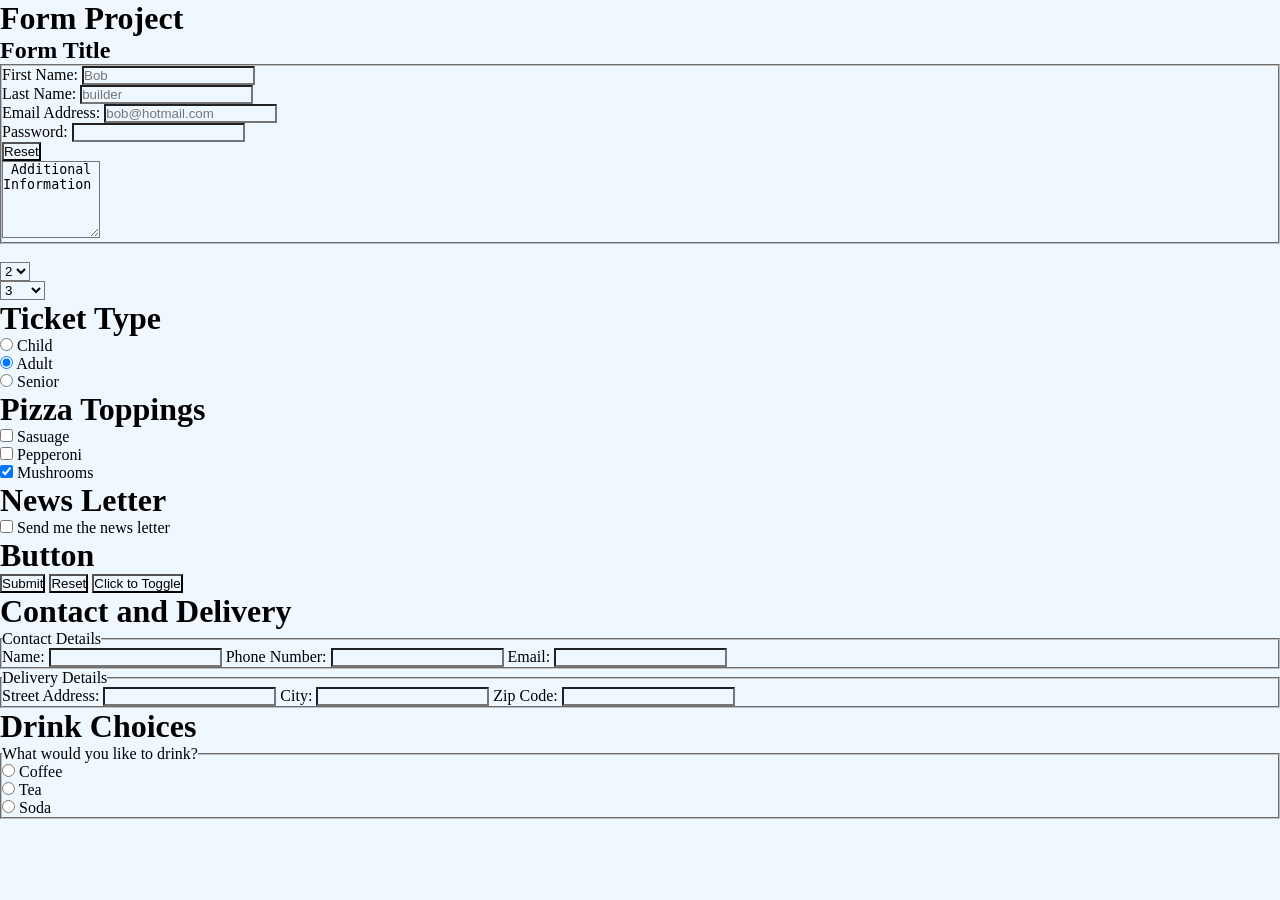
==== projects/index.html @ c91ac144 "form exercises" ====
<!DOCTYPE html>
<html lang="en">
<head>
    <meta charset="UTF-8">
    <meta name="viewport" content="width=device-width, initial-scale=1.0">
    <title>Form Project</title>

    <link rel="stylesheet" href="styles.css">

</head>
<body>
    <h1> Form Project </h1>
    <h2> Form Title </h2>
    <form action="example.com/path" method="post" > 
        
        <fieldset>
    
        <label for="first_Name"> First Name: </label>
        <input type="text" id="first_Name" placeholder="Bob" name="first_Name">
        
        <br>

        <label for="last_Name"> Last Name: </label>
        <input type="text" id="last_Name" placeholder="builder" name="last_Name">


        <br>
        
        <label for="user_email">Email Address:</label>
        <input type="email" id="user_email" name="user_email" placeholder="bob@hotmail.com">

        <br>

        <label for="user_password"> Password: </label>
        <input type="password" name="user_password" id="user_password">
        
        <br>
       
        <button type="reset">Reset</button>
       
        <br>

        <textarea rows="5" cols="10"> Additional Information </textarea>
      
    </fieldset>
        <br>

        <select name="Car" id="car">
            <option value="a"> 1 </option>
            <option value="2" selected> 2 </option>
            <option value="3"> 3 </option>
            <option value="4"> 4 </option>
        </select>

        <br>

        <select name="fashion" id="fashion">
            <optgroup label="Clothing">
                <option value="a"> 1 </option>
                <option value="2"> 2 </option>
                <option value="3" selected> 3 </option>
                <option value="4"> 4 </option>
            </optgroup>

            <optgroup label="Foot Wear">
                <option value="a"> 1 </option>
                <option value="2"> 2 </option>
                <option value="3" selected> 3 </option>
                <option value="4"> 4 </option>
            </optgroup>

        </select>
    </form>

    <h1> Ticket Type</h1>
    <div>
        <input type="radio" id="child" name="ticket_type" value="child">
        <label for="child">Child</label>
    </div>

    <div>
        <input type="radio" name="ticket_type" id="adult" value="adult" checked>
        <label for="adult">Adult</label>
    </div>

    <div>
        <input type="radio" id="senior" name="ticket_type" value="senior">
        <label for="senior">Senior</label>
    </div>

    <h1>Pizza Toppings</h1>
    <div>
      <input type="checkbox" id="sausage" name="topping" value="sausage">
      <label for="sausage">Sasuage</label>
    </div>

    <div> 
        <input type="checkbox" id="pepperoni" name="topping" value="pepperoni">
        <label for="pepperoni">Pepperoni</label>
    </div>

    
    <div>
        <input type="checkbox" id="mushrooms" name="topping" value="mushrooms" checked >
        <label for="mushrooms">Mushrooms</label>
    </div>
    <h1> News Letter </h1>
    <div>
        <input type="checkbox" id="newsletter" name="news_letter">
        <label for="newsletter">Send me the news letter</label>
    </div>

      <h1> Button </h1>
      <button  type="submit">Submit</button>
      <button type="reset">Reset</button>
      <button type="button">Click to Toggle</button>

    <h1> Contact and Delivery </h1>
      <fieldset>
        <legend>Contact Details</legend>
      
        <label for="name">Name:</label>
        <input type="text" id="name" name="name">
      
        <label for="phone_number">Phone Number:</label>
        <input type="tel" id="phone_number" name="phone_number">
      
        <label for="email">Email:</label>
        <input type="email" id="email" name="email">
      </fieldset>
      
      <fieldset>
        <legend>Delivery Details</legend>
      
        <label for="street_address">Street Address:</label>
        <input type="text" id="street_address" name="street_address">
      
        <label for="city">City:</label>
        <input type="text" id="city" name="city">
      
        <label for="zip_code">Zip Code:</label>
        <input type="text" id="zip_code" name="zip_code">
      </fieldset>
      
      <h1> Drink Choices </h1>
      
      <fieldset>
        <legend>What would you like to drink?</legend>
      
        <div>
          <input type="radio" name="drink" id="coffee" value="coffee">
          <label for="coffee">Coffee</label>
        </div>
      
        <div>
          <input type="radio" name="drink" id="tea" value="tea">
          <label for="tea">Tea</label>
        </div>
      
        <div>
          <input type="radio" name="drink" id="soda" value="soda">
          <label for="soda">Soda</label>
        </div>
      </fieldset>
      
      
</body>
</html>
---- projects/styles.css ----
*{
    margin: 0;
    padding: 0;
    background-color: aliceblue;
}
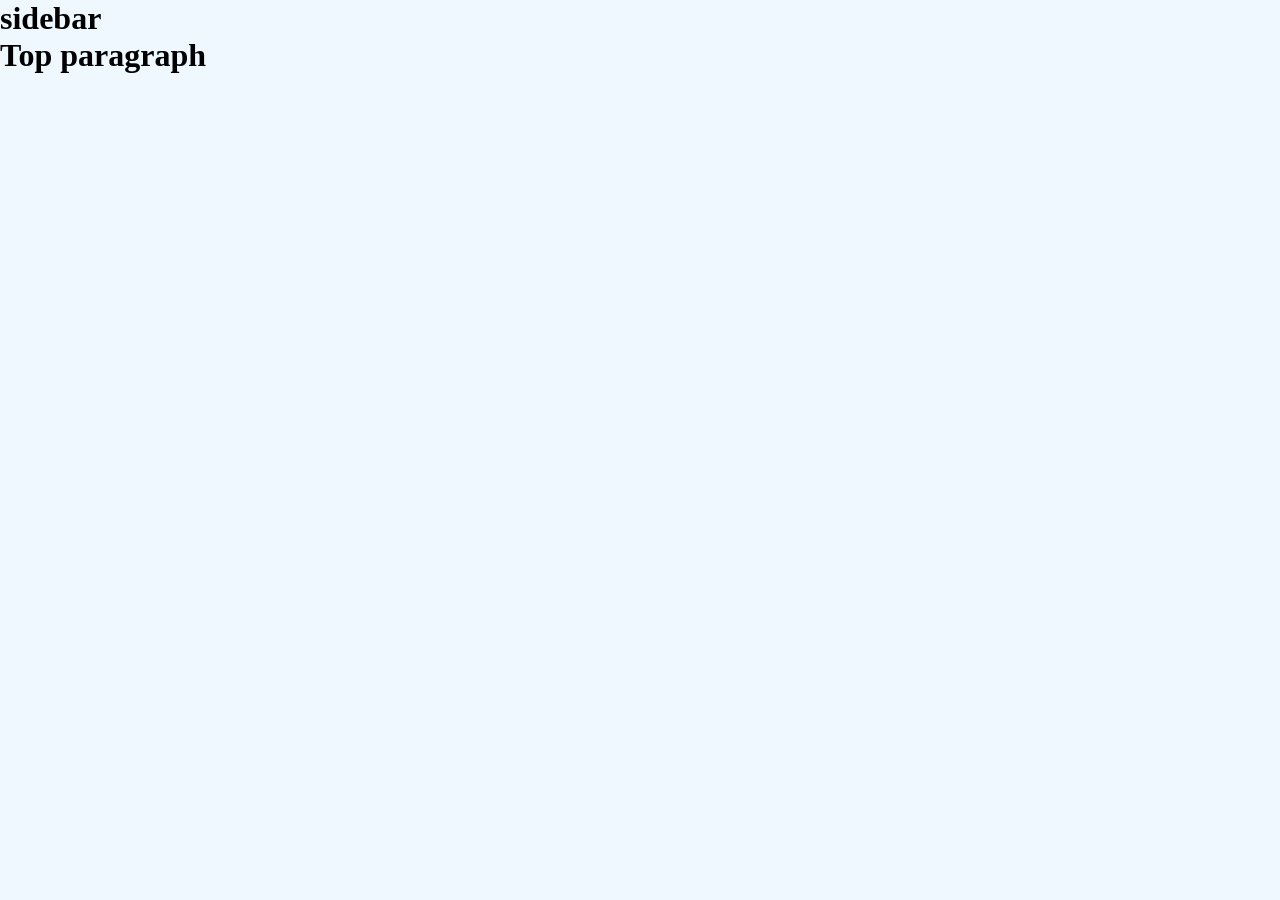
==== commit 4331e80a: "adding info" ====
--- a/projects/index.html
+++ b/projects/index.html
@@ -1,168 +1,26 @@
 <!DOCTYPE html>
 <html lang="en">
 <head>
-    <meta charset="UTF-8">
-    <meta name="viewport" content="width=device-width, initial-scale=1.0">
-    <title>Form Project</title>
-
-    <link rel="stylesheet" href="styles.css">
+  <meta charset="UTF-8">
+  <meta name="viewport" content="width=device-width, initial-scale=1.0">
+  <title>Odin Form</title>
+  <link rel="stylesheet" href="styles.css">
 
 </head>
 <body>
-    <h1> Form Project </h1>
-    <h2> Form Title </h2>
-    <form action="example.com/path" method="post" > 
-        
-        <fieldset>
-    
-        <label for="first_Name"> First Name: </label>
-        <input type="text" id="first_Name" placeholder="Bob" name="first_Name">
-        
-        <br>
 
-        <label for="last_Name"> Last Name: </label>
-        <input type="text" id="last_Name" placeholder="builder" name="last_Name">
+  <div id="sidebar">
 
+    <h1>sidebar</h1>
 
-        <br>
-        
-        <label for="user_email">Email Address:</label>
-        <input type="email" id="user_email" name="user_email" placeholder="bob@hotmail.com">
+  </div>
+  
+  <div>
+    <h1>
+      Top paragraph
+    </h1>
 
-        <br>
+  </div>
 
-        <label for="user_password"> Password: </label>
-        <input type="password" name="user_password" id="user_password">
-        
-        <br>
-       
-        <button type="reset">Reset</button>
-       
-        <br>
-
-        <textarea rows="5" cols="10"> Additional Information </textarea>
-      
-    </fieldset>
-        <br>
-
-        <select name="Car" id="car">
-            <option value="a"> 1 </option>
-            <option value="2" selected> 2 </option>
-            <option value="3"> 3 </option>
-            <option value="4"> 4 </option>
-        </select>
-
-        <br>
-
-        <select name="fashion" id="fashion">
-            <optgroup label="Clothing">
-                <option value="a"> 1 </option>
-                <option value="2"> 2 </option>
-                <option value="3" selected> 3 </option>
-                <option value="4"> 4 </option>
-            </optgroup>
-
-            <optgroup label="Foot Wear">
-                <option value="a"> 1 </option>
-                <option value="2"> 2 </option>
-                <option value="3" selected> 3 </option>
-                <option value="4"> 4 </option>
-            </optgroup>
-
-        </select>
-    </form>
-
-    <h1> Ticket Type</h1>
-    <div>
-        <input type="radio" id="child" name="ticket_type" value="child">
-        <label for="child">Child</label>
-    </div>
-
-    <div>
-        <input type="radio" name="ticket_type" id="adult" value="adult" checked>
-        <label for="adult">Adult</label>
-    </div>
-
-    <div>
-        <input type="radio" id="senior" name="ticket_type" value="senior">
-        <label for="senior">Senior</label>
-    </div>
-
-    <h1>Pizza Toppings</h1>
-    <div>
-      <input type="checkbox" id="sausage" name="topping" value="sausage">
-      <label for="sausage">Sasuage</label>
-    </div>
-
-    <div> 
-        <input type="checkbox" id="pepperoni" name="topping" value="pepperoni">
-        <label for="pepperoni">Pepperoni</label>
-    </div>
-
-    
-    <div>
-        <input type="checkbox" id="mushrooms" name="topping" value="mushrooms" checked >
-        <label for="mushrooms">Mushrooms</label>
-    </div>
-    <h1> News Letter </h1>
-    <div>
-        <input type="checkbox" id="newsletter" name="news_letter">
-        <label for="newsletter">Send me the news letter</label>
-    </div>
-
-      <h1> Button </h1>
-      <button  type="submit">Submit</button>
-      <button type="reset">Reset</button>
-      <button type="button">Click to Toggle</button>
-
-    <h1> Contact and Delivery </h1>
-      <fieldset>
-        <legend>Contact Details</legend>
-      
-        <label for="name">Name:</label>
-        <input type="text" id="name" name="name">
-      
-        <label for="phone_number">Phone Number:</label>
-        <input type="tel" id="phone_number" name="phone_number">
-      
-        <label for="email">Email:</label>
-        <input type="email" id="email" name="email">
-      </fieldset>
-      
-      <fieldset>
-        <legend>Delivery Details</legend>
-      
-        <label for="street_address">Street Address:</label>
-        <input type="text" id="street_address" name="street_address">
-      
-        <label for="city">City:</label>
-        <input type="text" id="city" name="city">
-      
-        <label for="zip_code">Zip Code:</label>
-        <input type="text" id="zip_code" name="zip_code">
-      </fieldset>
-      
-      <h1> Drink Choices </h1>
-      
-      <fieldset>
-        <legend>What would you like to drink?</legend>
-      
-        <div>
-          <input type="radio" name="drink" id="coffee" value="coffee">
-          <label for="coffee">Coffee</label>
-        </div>
-      
-        <div>
-          <input type="radio" name="drink" id="tea" value="tea">
-          <label for="tea">Tea</label>
-        </div>
-      
-        <div>
-          <input type="radio" name="drink" id="soda" value="soda">
-          <label for="soda">Soda</label>
-        </div>
-      </fieldset>
-      
-      
 </body>
 </html>
--- a/projects/styles.css
+++ b/projects/styles.css
@@ -2,4 +2,9 @@
     margin: 0;
     padding: 0;
     background-color: aliceblue;
+    /* background: url(images/background.jpg); */
+}
+
+.sidebar{
+    background-image: url(./images/background.jpg);
 }
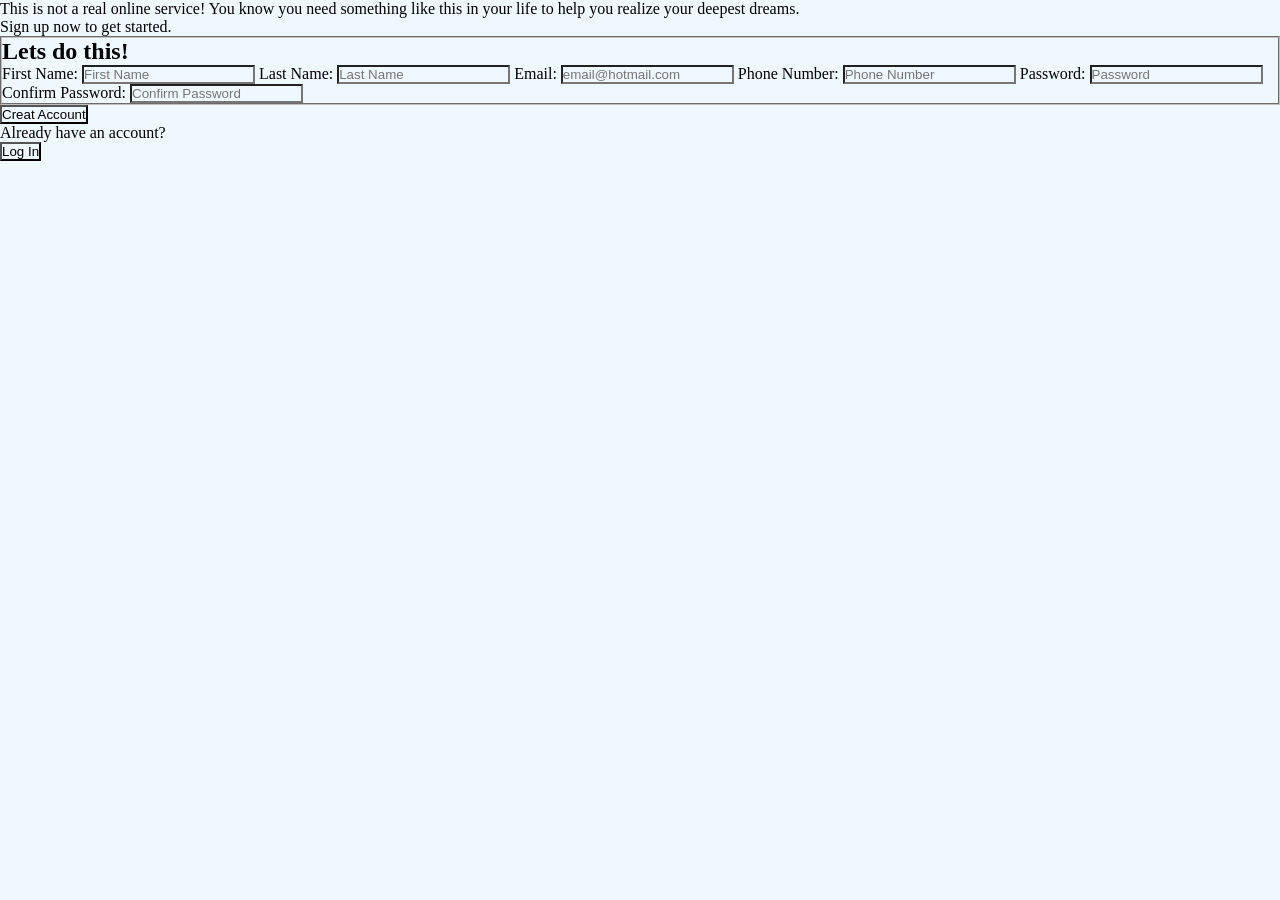
==== commit c2671f67: "form field seup" ====
--- a/projects/index.html
+++ b/projects/index.html
@@ -8,19 +8,51 @@
 
 </head>
 <body>
+    <main>
+        <section>
+            <p>This is not a real online service! You know you need something like this in your life to help you realize your deepest dreams.</p>
+            <p>Sign up now to get started.</p>
+        </section>
 
-  <div id="sidebar">
+        <section class="formArea">
+            <form action="#" method="post"> 
+                <fieldset>
+                    <h1>Lets do this!</h1>
+                    <label for="first_Name"> First Name: </label>
+                    <input type="text" name="first_Name" id="first_Name" placeholder="First Name">
+                
+                    <label for="last_Name"> Last Name: </label>
+                    <input type="text" name="last_Name" id="last_Name" placeholder="Last Name">
+                
+                    <label for="email"> Email: </label>
+                    <input type="email" name="email" id="email" placeholder="email@hotmail.com">
+                    
+                    <!-- add mix/max-->
+                    <label for="phone_number"> Phone Number: </label>
+                    <input type="number" name="number" id="number" placeholder="Phone Number">
 
-    <h1>sidebar</h1>
+                    <!-- add validatoins -->
+                    <label for="password"> Password: </label>
+                    <input type="password" name="password" id="password" placeholder="Password">
 
-  </div>
-  
-  <div>
-    <h1>
-      Top paragraph
-    </h1>
+                    <label for="confirm_password"> Confirm Password: </label>
+                    <input type="password" name="confirm_password" id="confirm_password" placeholder="Confirm Password">
 
-  </div>
+                </fieldset>
+                <div class="button">
+                    <button type="button" id="create_account">Creat Account</button>
+                </div>
+
+                <div>
+                    <p>Already have an account?</p>
+                    <button type="button" id="Login_button">Log In</button>
+                </div>
+
+            </form>
+        </section>
+
+    </main>
+
 
 </body>
 </html>
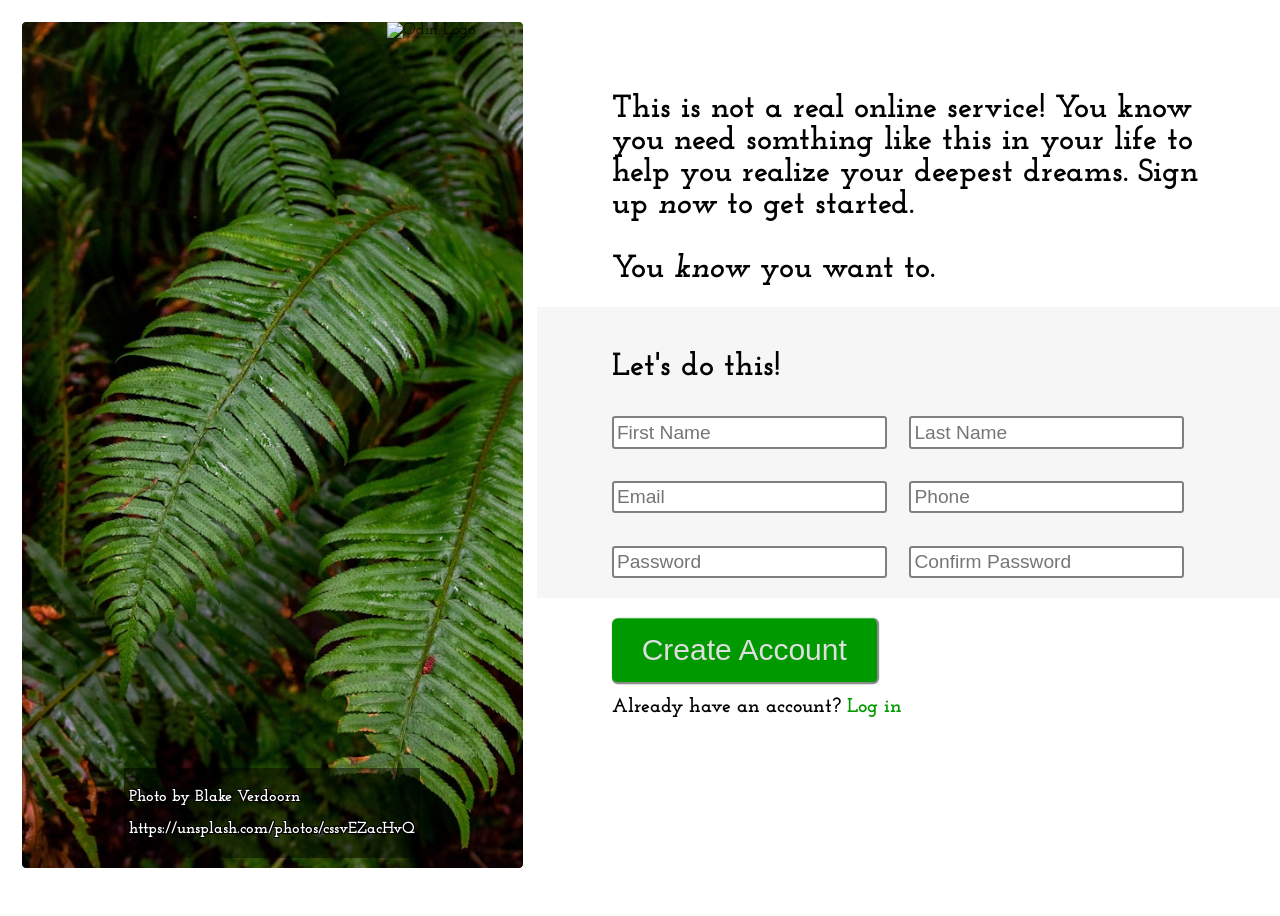
==== commit d8e8da76: "signup form" ====
--- a/projects/index.html
+++ b/projects/index.html
@@ -1,58 +1,116 @@
 <!DOCTYPE html>
 <html lang="en">
-<head>
-  <meta charset="UTF-8">
-  <meta name="viewport" content="width=device-width, initial-scale=1.0">
-  <title>Odin Form</title>
-  <link rel="stylesheet" href="styles.css">
-
-</head>
-<body>
-    <main>
-        <section>
-            <p>This is not a real online service! You know you need something like this in your life to help you realize your deepest dreams.</p>
-            <p>Sign up now to get started.</p>
-        </section>
-
-        <section class="formArea">
-            <form action="#" method="post"> 
-                <fieldset>
-                    <h1>Lets do this!</h1>
-                    <label for="first_Name"> First Name: </label>
-                    <input type="text" name="first_Name" id="first_Name" placeholder="First Name">
-                
-                    <label for="last_Name"> Last Name: </label>
-                    <input type="text" name="last_Name" id="last_Name" placeholder="Last Name">
-                
-                    <label for="email"> Email: </label>
-                    <input type="email" name="email" id="email" placeholder="email@hotmail.com">
-                    
-                    <!-- add mix/max-->
-                    <label for="phone_number"> Phone Number: </label>
-                    <input type="number" name="number" id="number" placeholder="Phone Number">
-
-                    <!-- add validatoins -->
-                    <label for="password"> Password: </label>
-                    <input type="password" name="password" id="password" placeholder="Password">
-
-                    <label for="confirm_password"> Confirm Password: </label>
-                    <input type="password" name="confirm_password" id="confirm_password" placeholder="Confirm Password">
-
-                </fieldset>
-                <div class="button">
-                    <button type="button" id="create_account">Creat Account</button>
-                </div>
-
-                <div>
-                    <p>Already have an account?</p>
-                    <button type="button" id="Login_button">Log In</button>
-                </div>
-
-            </form>
-        </section>
-
-    </main>
-
-
-</body>
+  <head>
+    <meta charset="UTF-8" />
+    <meta http-equiv="X-UA-Compatible" content="IE=edge" />
+    <meta name="viewport" content="width=device-width, initial-scale=1.0" />
+    <title>Sign up Form</title>
+    <link rel="stylesheet" href="styles.css" />
+    <link rel="preconnect" href="https://fonts.googleapis.com" />
+    <link rel="preconnect" href="https://fonts.gstatic.com" crossorigin />
+    <link
+      href="https://fonts.googleapis.com/css2?family=Josefin+Slab:wght@100&display=swap"
+      rel="stylesheet"
+    />
+  </head>
+  <body>
+    <div class="img">
+      <div class="img-logo">
+        <img src="/assets/odin-lined.png" alt="Odin Logo" class="odin-img" />
+      </div>
+      <div class="img-description">
+        <p class="img-info">Photo by Blake Verdoorn</p>
+        <a href="https://unsplash.com/photos/cssvEZacHvQ">
+          <p class="img-info">https://unsplash.com/photos/cssvEZacHvQ</p>
+        </a>
+      </div>
+    </div>
+    <div class="form">
+      <div class="form-info">
+        <h1>
+          This is not a real online service! You know you need somthing like
+          this in your life to help you realize your deepest dreams. Sign up
+          <i>now</i> to get started. <br /><br />
+          You <i>know</i> you want to.
+        </h1>
+      </div>
+      <form action="">
+        <h1>Let's do this!</h1>
+        <div class="inputs">
+          <div class="first-name">
+            <input
+              required
+              type="text"
+              class="form-input"
+              id="first-name"
+              placeholder="First Name"
+            />
+            <label for="first-name" class="form-label">First name:</label>
+          </div>
+          <div class="last-name">
+            <input
+              required
+              type="text"
+              class="form-input"
+              id="last-name"
+              placeholder="Last Name"
+            />
+            <label for="last-name" class="form-label">Last name:</label>
+          </div>
+        </div>
+        <div class="inputs">
+          <div class="email">
+            <input
+              required
+              type="email"
+              class="form-input"
+              id="email"
+              placeholder="Email"
+            />
+            <label for="email" class="form-label">Email:</label>
+          </div>
+          <div class="phone">
+            <input
+              required
+              type="text"
+              class="form-input"
+              id="phone"
+              placeholder="Phone"
+            />
+            <label for="phone" class="form-label">Phone:</label>
+          </div>
+        </div>
+        <div class="inputs">
+          <div class="password">
+            <input
+              required
+              type="text"
+              class="form-input"
+              id="password"
+              placeholder="Password"
+            />
+            <label for="password" class="form-label">Password:</label>
+          </div>
+          <div class="confirm-password">
+            <input
+              required
+              type="text"
+              class="form-input"
+              id="confirm-password"
+              placeholder="Confirm Password"
+            />
+            <label for="confirm-password" class="form-label"
+              >Confirm Password:</label
+            >
+          </div>
+        </div>
+        <div class="form-end">
+          <div class="errorMessage"></div>
+          <button class="btn" type="submit">Create Account</button>
+          <h1>Already have an account? <a href="" class="login">Log in</a></h1>
+        </div>
+      </form>
+    </div>
+  </body>
+  <script src="main.js"></script>
 </html>
--- a/projects/styles.css
+++ b/projects/styles.css
@@ -1,10 +1,146 @@
-*{
+body {
+    font-family: "Josefin Slab", serif;
+    width: 100vw;
+    height: 100vh;
+    overflow: hidden;
+    display: flex;
+    flex-direction: row;
+    background-color: white;
+  }
+  .img {
+    display: flex;
+    width: 40%;
+    height: 94%;
+    margin: 1% 1% 1% 1%;
+    background: url(./assets/background.jpg) no-repeat
+      center;
+    background-size: cover;
+    align-content: center;
+    justify-content: center;
+    border: 1px solid white;
+    border-radius: 5px;
+  }
+  .img-description {
+    margin-top: auto;
+    margin-bottom: 10px;
+    font-size: 100%;
+    color: white;
+    font-weight: 900;
+    text-shadow: -1px -1px 0 #000, 1px -1px 0 #000, -1px 1px 0 #000,
+      1px 1px 0 #000;
+    background-color: rgba(0, 0, 0, 0.472);
+    padding: 5px;
+  }
+  a {
+    color: inherit;
+    text-decoration: inherit;
+  }
+  
+  .form {
+    overflow: auto;
+    width: 60%;
     margin: 0;
     padding: 0;
-    background-color: aliceblue;
-    /* background: url(images/background.jpg); */
-}
-
-.sidebar{
-    background-image: url(./images/background.jpg);
-}+    margin-top: 5%;
+  }
+  .form > * {
+    padding-left: 10%;
+    padding-right: 10%;
+  }
+  
+  .form-label {
+    font-weight: 900;
+    font-size: 20px;
+    display: block;
+    transition: all 0.5s;
+    transform: translateY(-3.4rem);
+  }
+  
+  .form-input {
+    border: 2px solid gray;
+    color: #333;
+    font-size: 1.2rem;
+    padding: 0.2rem 0.2rem;
+    border-radius: 0.2rem;
+    width: 100%;
+    display: block;
+    transition: all 0.5s;
+    margin-top: 5%;
+    padding-right: 10%;
+  }
+  .form-input:focus {
+    transition: 0.2s;
+    outline: none;
+    border: 2px solid blue;
+  }
+  .form-input:placeholder-shown + .form-label {
+    opacity: 0;
+    visibility: hidden;
+  }
+  form {
+    padding-top: 3%;
+    width: 80%;
+    margin-left: 0%;
+    background-color: rgba(0, 0, 0, 0.034);
+  }
+  .inputs {
+    display: flex;
+    flex-direction: row;
+    width: 90%;
+  }
+  .inputs > :last-child {
+    padding-left: 10%;
+  }
+  .form-end {
+    margin-top: 20px;
+    position: absolute;
+    font-size: 10px;
+  }
+  
+  .btn {
+    display: flex;
+    flex-direction: column;
+    align-items: center;
+    padding: 15px 30px;
+    border-radius: 6px;
+    border: none;
+    font-size: 30px;
+    background: #009900;
+    box-shadow: 0px 0.5px 1px rgba(0, 0, 0, 0.1),
+      inset 0px 0.5px 0.5px rgba(255, 255, 255, 0.5),
+      0px 0px 0px 0.5px rgba(0, 0, 0, 0.12);
+    color: #dfdedf;
+    user-select: none;
+    -webkit-user-select: none;
+    touch-action: manipulation;
+    cursor: pointer;
+    border-bottom: 2px solid rgb(139, 139, 139);
+    border-right: 2px solid rgb(139, 139, 139);
+  }
+  .btn:hover {
+    outline: 0;
+    box-shadow: inset 0px 0.8px 1px -0.25px rgba(255, 255, 255, 0.2),
+      0px 0.5px 1px rgba(0, 0, 0, 0.1), 0px 0px 0px 3.5px rgba(58, 108, 217, 0.5);
+  }
+  .login {
+    color: #009900;
+  }
+  .error {
+    border: 2px solid red;
+  }
+  .errorMessage {
+    font-size: 25px;
+    font-weight: 900;
+    color: red;
+  }
+  
+  .img-logo {
+    width: 10%;
+    height: fit-content;
+    position: fixed;
+    margin-left: 28%;
+    background-color: rgba(0, 0, 0, 0.178);
+  }
+  .odin-img {
+    width: 100%;
+  }
